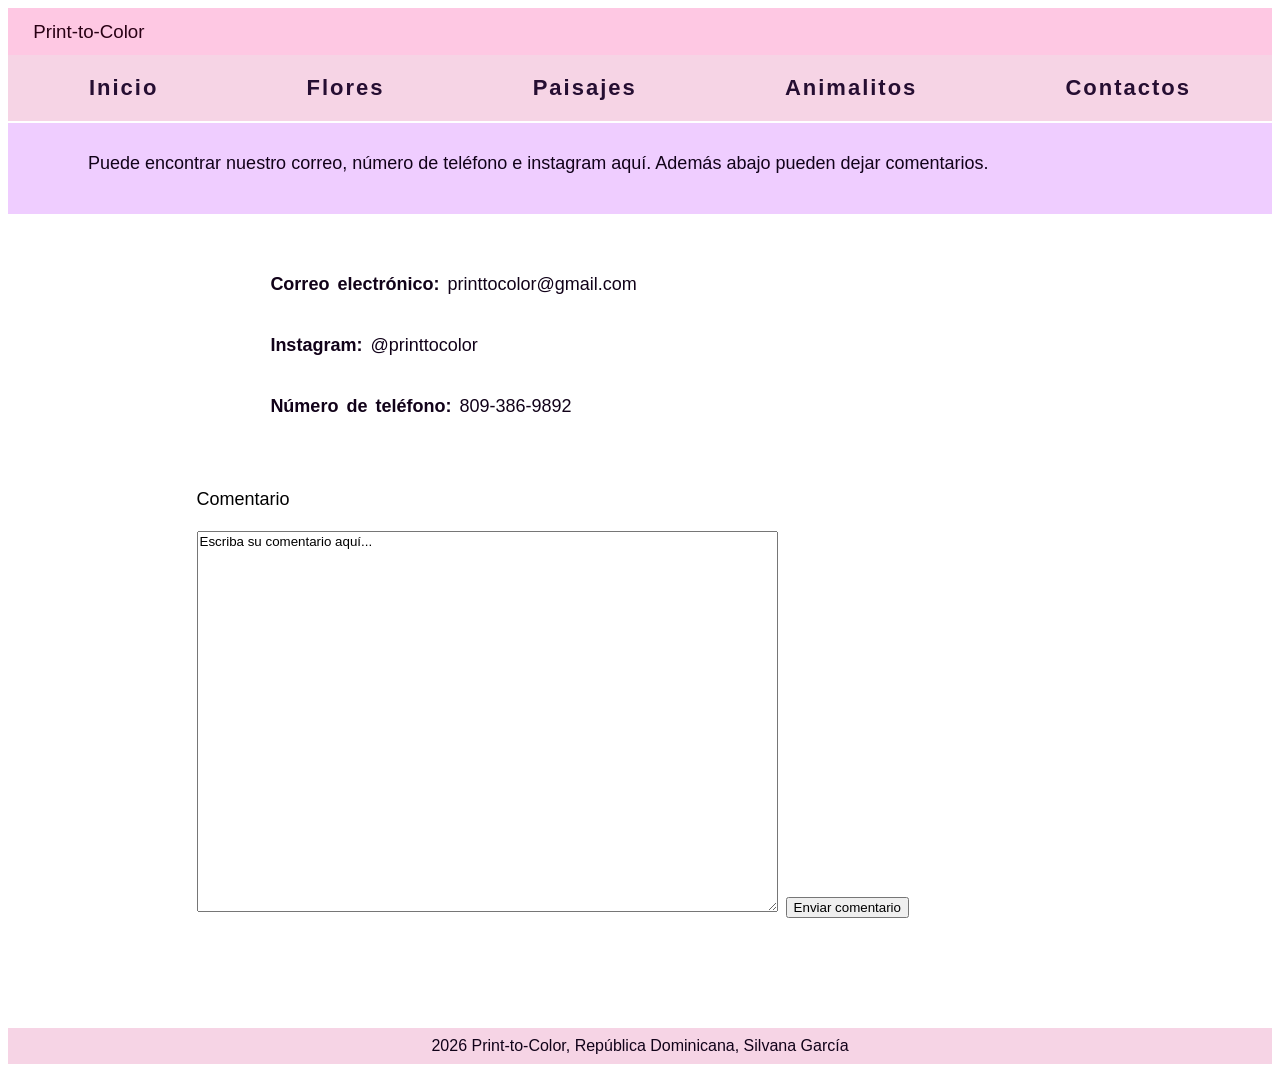
==== contactos.html @ 8f35c1fb "Add files via upload" ====
<!DOCTYPE html>
<html lang="es">
    <head>
        <meta name="viewport" content="width=device-width, initial-scale=1.0">
        <title>Print to Color</title>
        <meta charset="UTF-8">
        <link rel="stylesheet" href="color.CSS">
        <meta name="author" content="Silvana García">
        <meta name="description" content="Descarga dibujos de colorear para imprimir">
    </head>

    <h3>Print-to-Color</h3>
    <nav class="demas">
        <a href="index.html">Inicio</a>
        <a href="flores.html">Flores</a>
        <a href="paisajes.html">Paisajes</a>
        <a href="animalitos.html">Animalitos</a>
        <a href="contactos.html">Contactos</a>
    </nav>

    <body>
        <div class="contacts">
            <p id="pc">Puede encontrar nuestro correo, número de teléfono e instagram aquí. Además abajo pueden dejar comentarios.</p>
            <div class="otroc">
                <p class="otroc" style="margin-top: 20px;"><b>Correo electrónico:</b> printtocolor@gmail.com</p>
                <p class="otroc"><b>Instagram:</b> @printtocolor</p>
                <p class="otroc"><b>Número de teléfono:</b> 809-386-9892</p>
                <br><br>
                <label for="coment" style="padding-left: 4%;">Comentario</label><br><br>
                <textarea id="coment" rows="25" cols="70" style="margin-left: 4%;">Escriba su comentario aquí...</textarea>
                <input id="enviar" type="submit" value="Enviar comentario" style="margin-bottom: 3%;">
            </div>
            <br><br><br><br>
        </div>
    </body>
    <footer>
        2026 Print-to-Color, República Dominicana, Silvana García
    </footer>
    </html>
---- color.CSS ----
* {
    font-family: 'Lucida Sans', 'Lucida Sans Regular', 'Lucida Grande', 'Lucida Sans Unicode', Geneva, Verdana, sans-serif;
}
header {
    background-image: url(file:///C:/Users/Silvana/Documents/6to.%20sec/Pagina%20Web/Fotos/%F0%9F%92%9B.jfif);
    background-repeat:no-repeat;
    background-position: center;
    background-size: cover;
}
h1 {
    margin: 60px;
    text-align: center;
    font-size: 50px;
    background-color: #f6d4e5c4;
    padding: 40px;
    border-radius: 15px;
    color: rgb(17, 2, 25);
}
.hr1 {
    margin-top: 200px;
}
.hr2 {
    margin-bottom: 200px;
}
p {
    margin-top: 100px;
    margin-bottom: 20px;
    font-size: large;
    background-color: #f6d4e5c6;
    padding-inline-start: 80px;
    padding-inline-end: 80px;
    padding-bottom: 40px;
    padding-top: 30px;
    color: rgb(17, 2, 25);
}
nav {
    background-color: #f6d4e5;
    padding: 20px;
    font-size: 22px;
    word-spacing: 140px;
    text-align: center;
    letter-spacing: 2px;
    margin-bottom: 480px;
}
a {
    text-decoration: none;
    color: rgb(38, 14, 50);
    font-weight: bold;
}
a:hover {
    border: 4px double rgb(17, 2, 25);
    border-radius: 4px;
    padding: 15px;
    background-color:#e8d4f6a0;
    color: rgb(206, 44, 98);
}
footer {
    background-color: #f6d4e5;
    color: rgb(17, 2, 25);
    text-align: center;
    padding: 9px;
}
.demas {
    margin-bottom: 0.5px;
}
.imgflor {
    display: grid;
    
    background-image: url(file:///C:/Users/Silvana/Documents/6to.%20sec/Pagina%20Web/Fotos/Easy%20Landscape%20Painting%20with%20Watercolors.webp);
    background-repeat: repeat;
    background-clip: border-box;
    background-size: contain;
}
img {
    border:#fec8e3 dotted 2px;
    align-items: center;
    padding: 4px;
    margin-inline-start: 15px;
    margin-inline-end: 10px;
    margin-bottom: 20px;
    height: fit-content;
    block-size: 525px;
    margin-top: 20px;
}
button {
    margin-inline-start: 4%;
    margin-inline-end: 20%;
    margin-bottom: 10%;
    font-size: larger;
    padding: 6px;
    background-color: rgba(255, 255, 255, 0.815);
    color: #170120;
    
}
.descarga:hover {
    border: dotted 2px plum;
    background-color: #170120b9;
    color: #f6d4e5;
    padding-left: 30%;
    padding-right: 30%;
    padding-top: 2.5%;
    padding-bottom: 2.5%;
}
#margin {
    margin-top: 100px;
}
#pc {
    margin-top: 2px;
    background-color: #eec8ffe7;
}
.otroc {
    background-color: rgba(255, 255, 255, 0.836);
    background-clip: content-box;
    margin-top: 0px;
    word-spacing: 3px;
    padding-bottom: 10px;
    margin-left: 10%;
    padding-inline-start:0%;
    font-size: large;
    padding-left: 2%;
    padding-right: 3%;
    padding-inline-end: 15%;
    padding-top: 10px;
}
.contacts {
    background-image: url(file:///C:/Users/Silvana/Documents/6to.%20sec/Pagina%20Web/Fotos/Tangled%20lanterns%20painting%20%F0%9F%91%A9%F0%9F%8F%BB_%F0%9F%8E%A8.jfif);
    background-repeat: no-repeat;
    background-size: cover;
}
h3 {
    text-align: left;
    background-color: #fec8e3;
    padding: 1%;
    margin: 0%;
    padding-left: 2%;
    color: #280014;
    font-family:Impact, Haettenschweiler, 'Arial Narrow Bold', sans-serif;
    font-weight: 180;
}
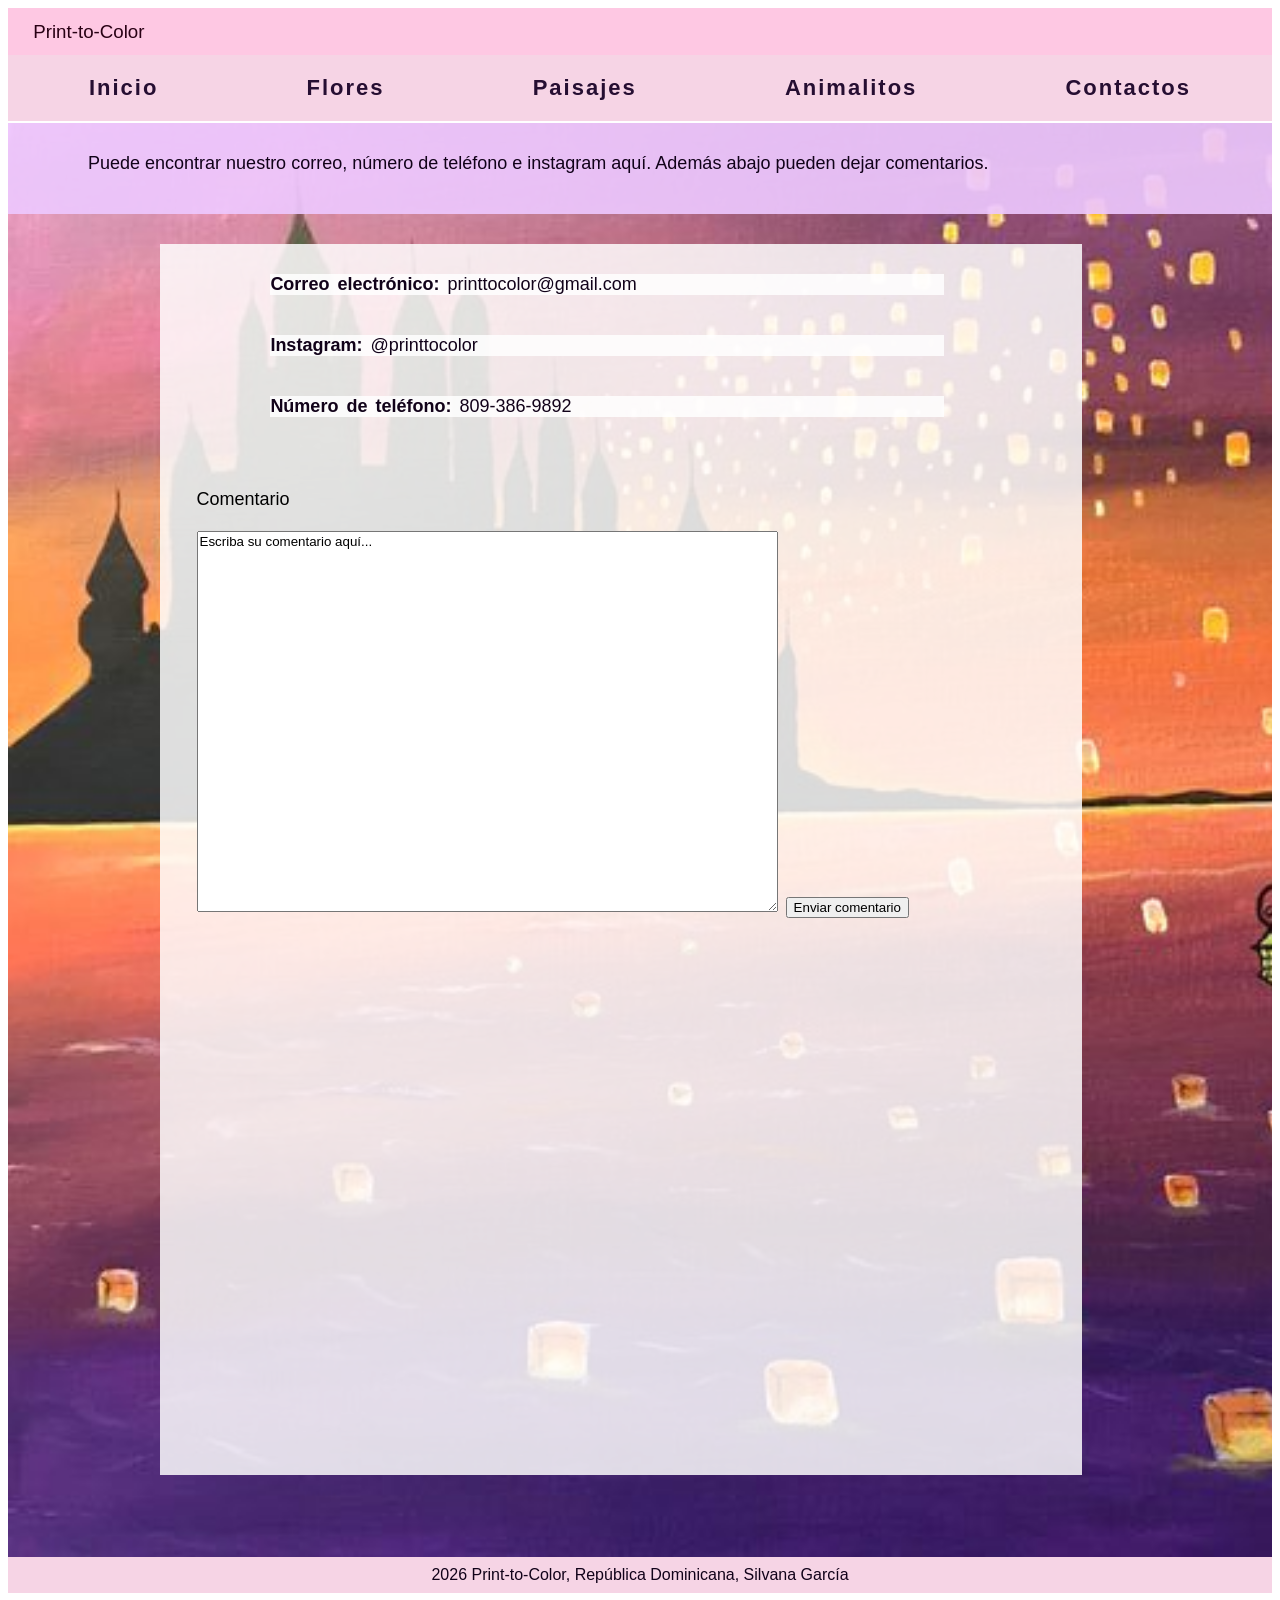
==== commit d59230ea: "Add files via upload" ====
--- a/contactos.html
+++ b/contactos.html
@@ -29,6 +29,9 @@
                 <label for="coment" style="padding-left: 4%;">Comentario</label><br><br>
                 <textarea id="coment" rows="25" cols="70" style="margin-left: 4%;">Escriba su comentario aquí...</textarea>
                 <input id="enviar" type="submit" value="Enviar comentario" style="margin-bottom: 3%;">
+                <div id="map">    
+                    <iframe src="https://www.google.com/maps/embed?pb=!1m18!1m12!1m3!1d3784.409035604069!2d-69.96289579528127!3d18.465122400000013!2m3!1f0!2f0!3f0!3m2!1i1024!2i768!4f13.1!3m3!1m2!1s0x8eaf8a009d3cdad7%3A0x999167fc9d622f4a!2sPrintcity%20(Praderas)!5e0!3m2!1ses-419!2sdo!4v1776128208331!5m2!1ses-419!2sdo" width="600" height="450" style="border:0;" allowfullscreen="" loading="lazy" referrerpolicy="no-referrer-when-downgrade"></iframe>
+                </div>
             </div>
             <br><br><br><br>
         </div>
--- a/color.CSS
+++ b/color.CSS
@@ -2,7 +2,7 @@
     font-family: 'Lucida Sans', 'Lucida Sans Regular', 'Lucida Grande', 'Lucida Sans Unicode', Geneva, Verdana, sans-serif;
 }
 header {
-    background-image: url(file:///C:/Users/Silvana/Documents/6to.%20sec/Pagina%20Web/Fotos/%F0%9F%92%9B.jfif);
+    background-image: url(Fotos/💛.jfif);
     background-repeat:no-repeat;
     background-position: center;
     background-size: cover;
@@ -66,7 +66,7 @@
 .imgflor {
     display: grid;
     
-    background-image: url(file:///C:/Users/Silvana/Documents/6to.%20sec/Pagina%20Web/Fotos/Easy%20Landscape%20Painting%20with%20Watercolors.webp);
+    background-image: url(Fotos/Easy\ Landscape\ Painting\ with\ Watercolors.webp);
     background-repeat: repeat;
     background-clip: border-box;
     background-size: contain;
@@ -123,7 +123,7 @@
     padding-top: 10px;
 }
 .contacts {
-    background-image: url(file:///C:/Users/Silvana/Documents/6to.%20sec/Pagina%20Web/Fotos/Tangled%20lanterns%20painting%20%F0%9F%91%A9%F0%9F%8F%BB_%F0%9F%8E%A8.jfif);
+    background-image: url(Fotos/Tangled\ lanterns\ painting\ 👩🏻_🎨.jfif);
     background-repeat: no-repeat;
     background-size: cover;
 }
@@ -137,3 +137,7 @@
     font-family:Impact, Haettenschweiler, 'Arial Narrow Bold', sans-serif;
     font-weight: 180;
 }
+#map {
+    padding-left: 17%;
+    padding-bottom: 8%;
+}
